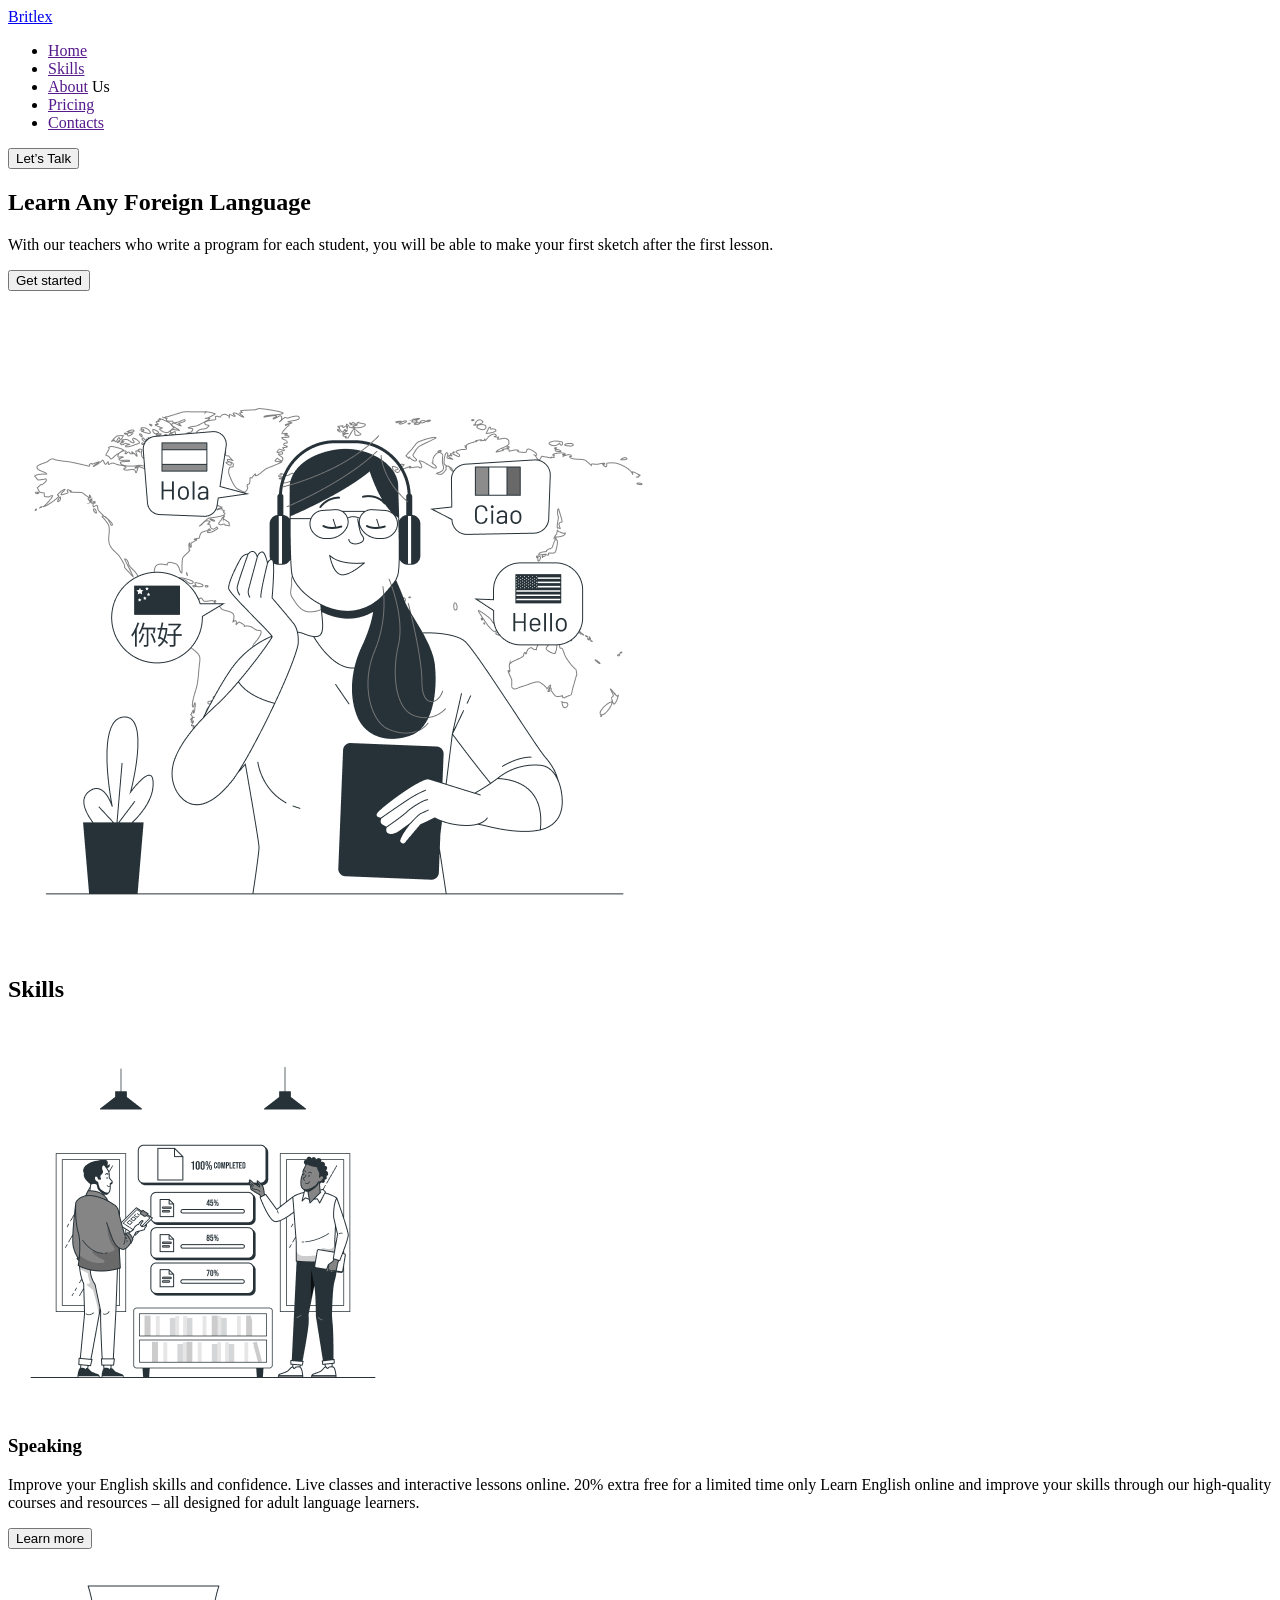
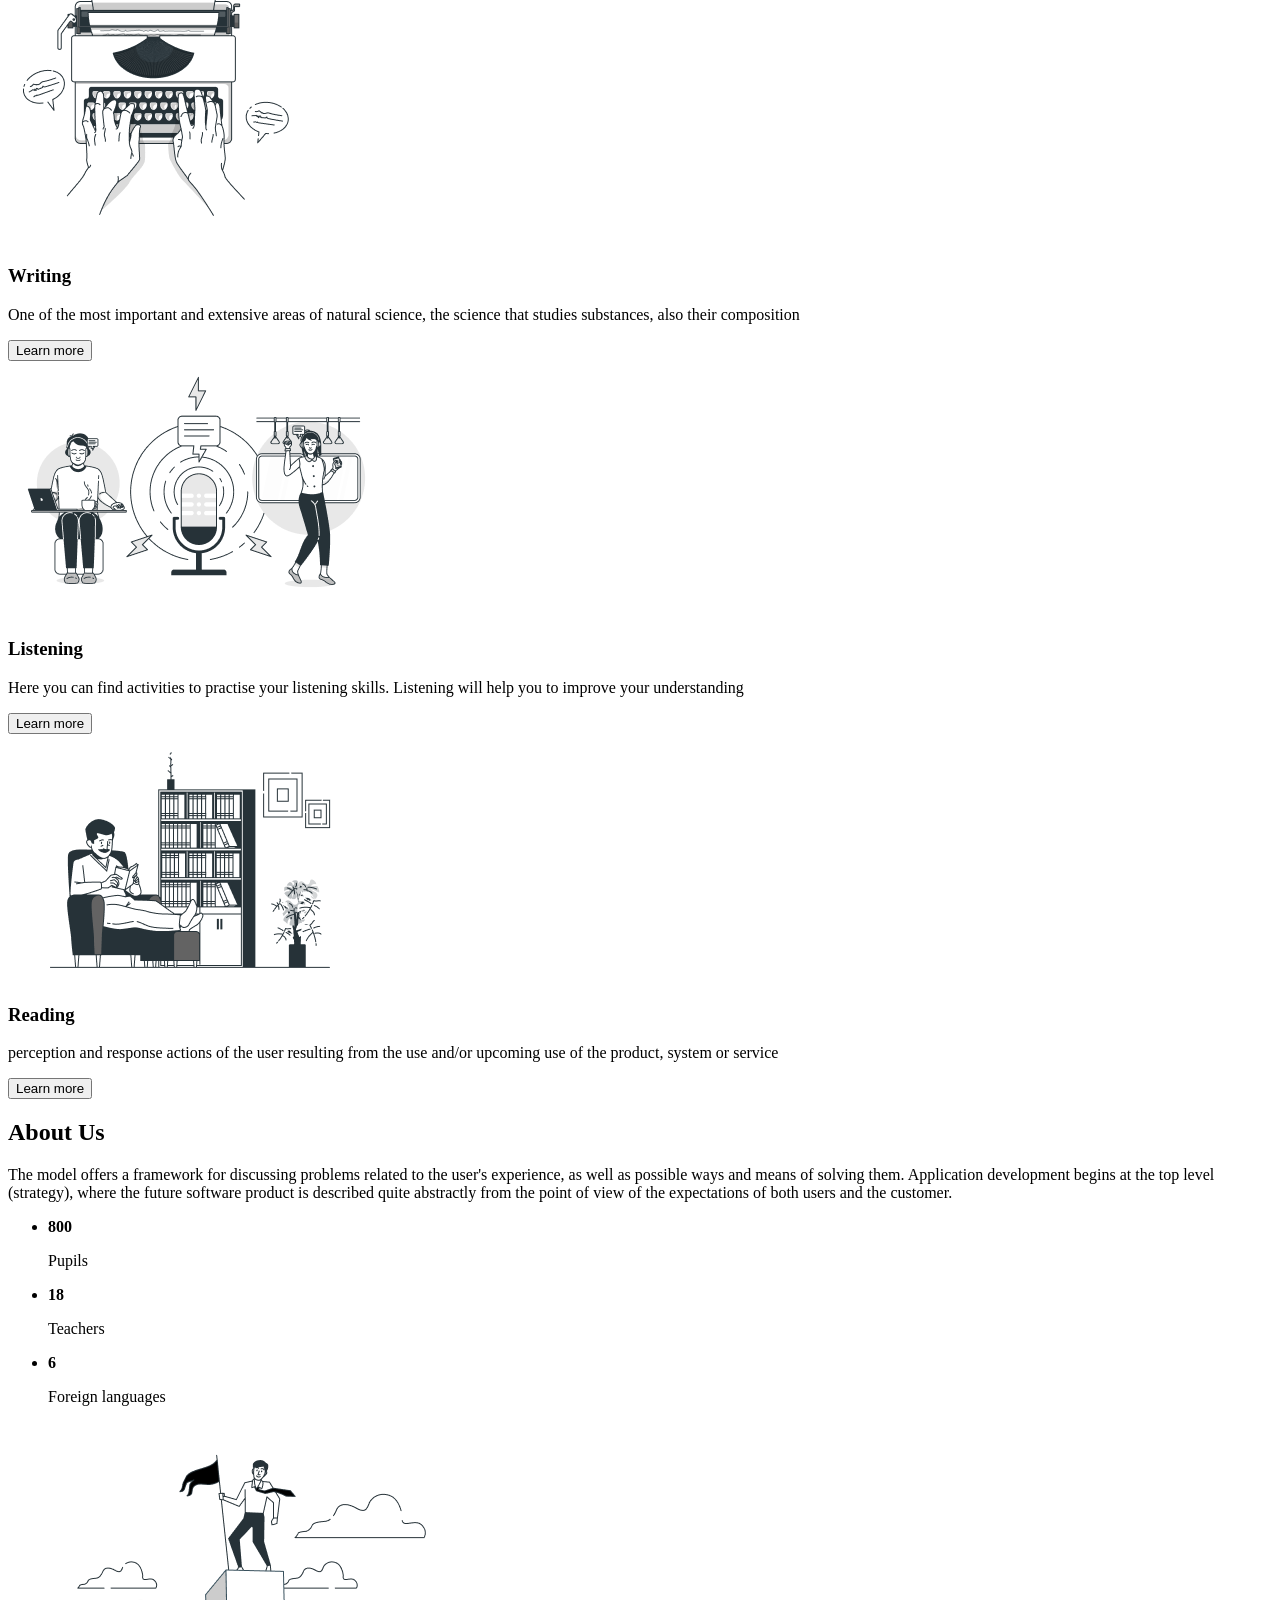
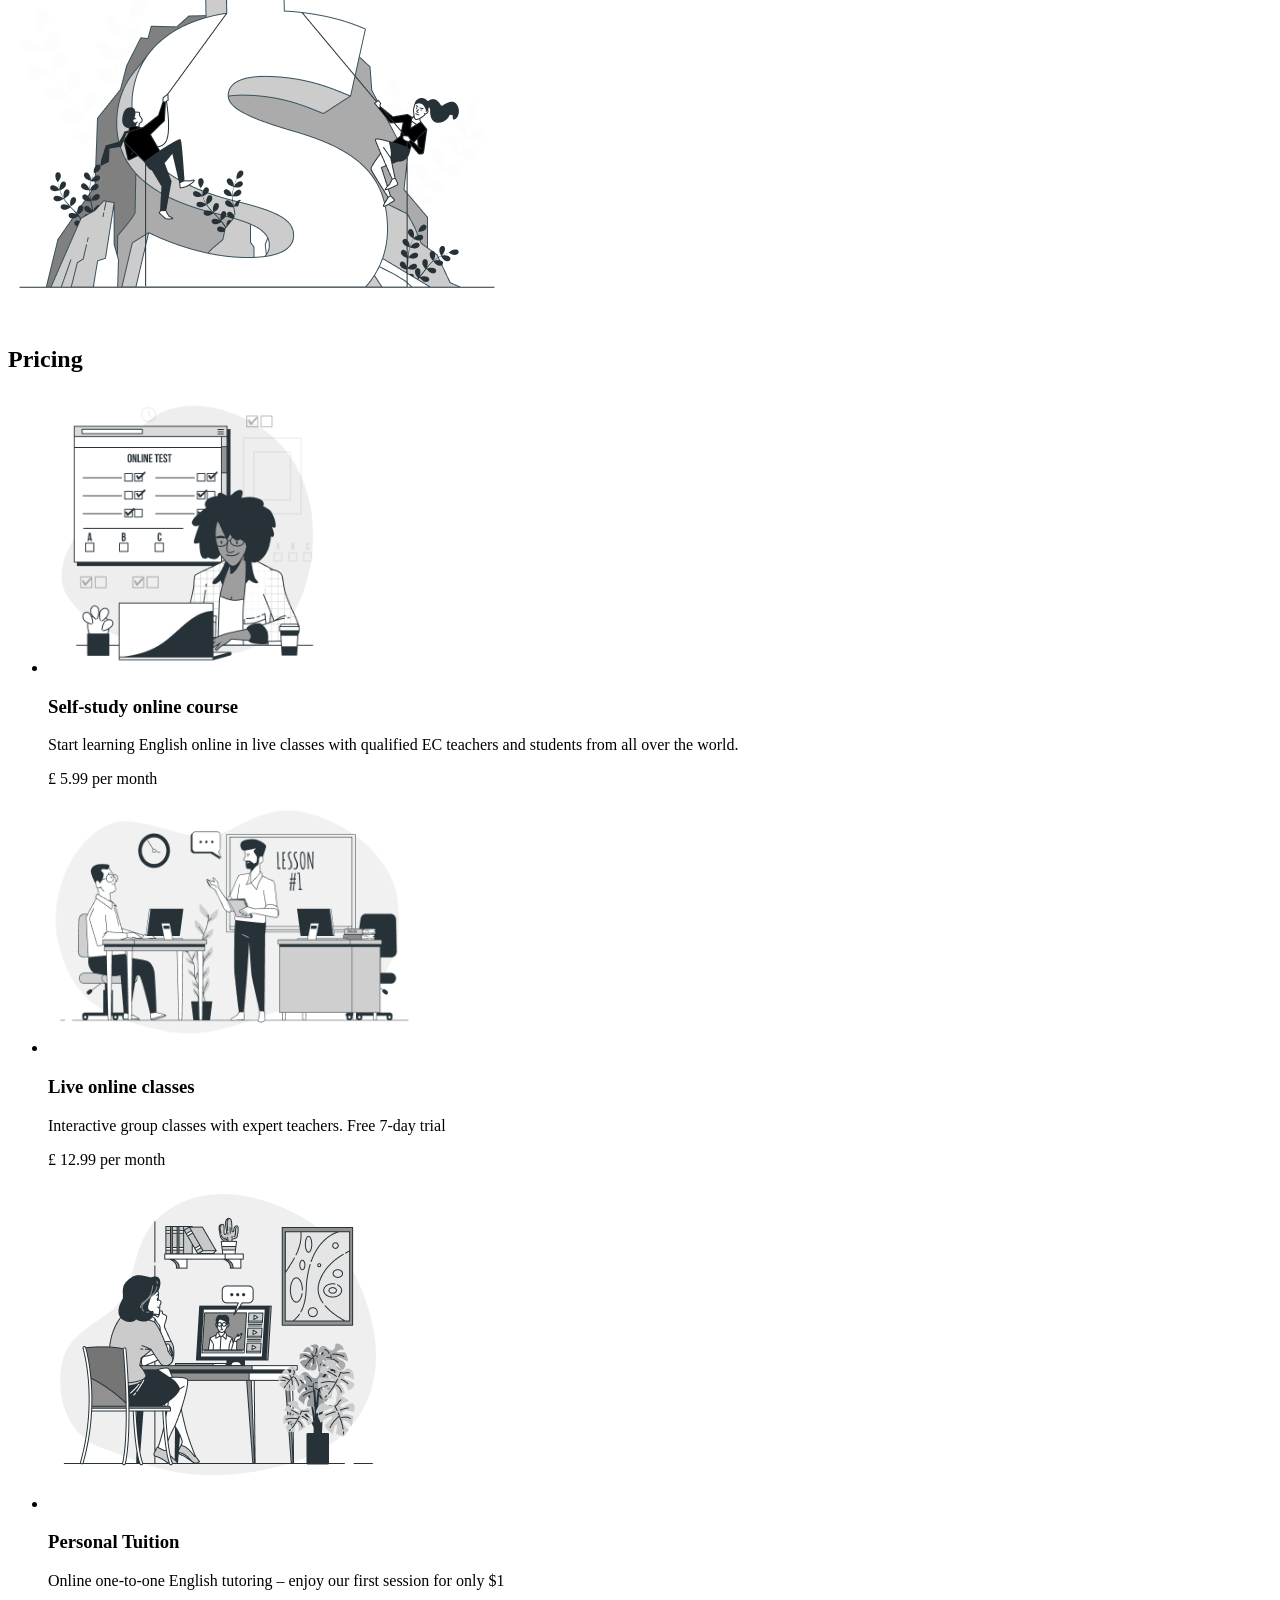
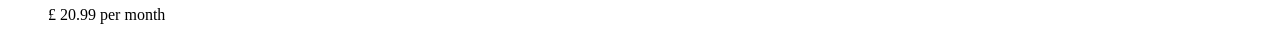
==== 2 project/index copy.html @ 39547306 "добавил 2 проект" ====
<!DOCTYPE html>
<html lang="en">
  <head>
    <meta charset="UTF-8" />
    <meta http-equiv="X-UA-Compatible" content="IE=edge" />
    <meta name="viewport" content="width=device-width, initial-scale=1.0" />
    <title>123</title>
  </head>
  <body>
    <header>
      <a href="./index copy.html"><span>Brit</span>lex</a>
      <ul>
        <li><a href="">Home</a></li>
        <li><a href="">Skills</a></li>
        <li><a href="">About</a> Us</li>
        <li><a href="">Pricing</a></li>
        <li><a href="">Contacts</a></li>
      </ul>
      <button type="button">Let’s Talk</button>
    </header>
    <main>
      <section>
        <div>
          <h1>Learn Any Foreign Language</h1>
          <p>
            With our teachers who write a program for each student, you will be
            able to make your first sketch after the first lesson.
          </p>
        </div>
        <div>
          <button type="button">Get started</button>
        </div>
        <div>
          <img
            src="./images-copy/learning-languages-bro.png"
            alt="language"
            width="661"
          />
        </div>
      </section>

      <section>
        <h2>Skills</h2>

        <div>
          <img src="./images-copy/speak.png" alt="speak" width="390" />
          <h3>Speaking</h3>
          <p>
            Improve your English skills and confidence. Live classes and
            interactive lessons online. 20% extra free for a limited time only
            Learn English online and improve your skills through our
            high-quality courses and resources – all designed for adult language
            learners.
          </p>
          <button type="button">Learn more</button>
        </div>

        <div>
          <img src="./images-copy/writer.png" alt="writer" width="293" />
          <h3>Writing</h3>
          <p>
            One of the most important and extensive areas of natural science,
            the science that studies substances, also their composition
          </p>
          <button type="button">Learn more</button>
        </div>

        <div>
          <img src="./images-copy/podcast.png" alt="podcast" width="382" />
          <h3>Listening</h3>
          <p>
            Here you can find activities to practise your listening skills.
            Listening will help you to improve your understanding
          </p>
          <button type="button">Learn more</button>
        </div>

        <div>
          <img
            src="./images-copy/house-bookshelves.png"
            alt="house-bookshelves"
            width="371"
          />
          <h3>Reading</h3>
          <p>
            perception and response actions of the user resulting from the use
            and/or upcoming use of the product, system or service
          </p>
          <button type="button">Learn more</button>
        </div>
      </section>

      <section>
        <div>
          <h2>About Us</h2>
          <p>
            The model offers a framework for discussing problems related to the
            user's experience, as well as possible ways and means of solving
            them. Application development begins at the top level (strategy),
            where the future software product is described quite abstractly from
            the point of view of the expectations of both users and the
            customer.
          </p>

          <ul>
            <li>
              <div>
                <p><b>800</b></p>
                <span>Pupils</span>
              </div>
            </li>

            <li>
              <div>
                <p><b>18</b></p>
                <span>Teachers</span>
              </div>
            </li>

            <li>
              <div>
                <p><b>6</b></p>
                <span>Foreign languages</span>
              </div>
            </li>
          </ul>
        </div>

        <div>
          <img src="./images-copy/1.png" alt="liser" width="500" />
        </div>
      </section>

      <section>
        <h2>Pricing</h2>
        <ul>
          <li>
            <div>
              <img src="./images-copy/pricing/2.png" alt="1" width="280" />
              <h3>Self-study online course</h3>
              <p>
                Start learning English online in live classes with qualified EC
                teachers and students from all over the world.
              </p>
              <span>&pound 5.99</span>
              <span>per month</span>
            </div>
          </li>

          <li>
            <div>
              <img src="./images-copy/pricing/1.png" alt="1" width="366" />
              <h3>Live online classes</h3>
              <p>
                Interactive group classes with expert teachers. Free 7-day trial
              </p>
              <span>&pound 12.99</span>
              <span>per month</span>
            </div>
          </li>

          <li>
            <div>
              <img src="./images-copy/pricing/3.png" alt="1" width="340" />
              <h3>Personal Tuition</h3>
              <p>
                Online one-to-one English tutoring – enjoy our first session for
                only $1
              </p>
              <span>&pound 20.99</span>
              <span>per month</span>
            </div>
          </li>
        </ul>
      </section>
    </main>
  </body>
</html>
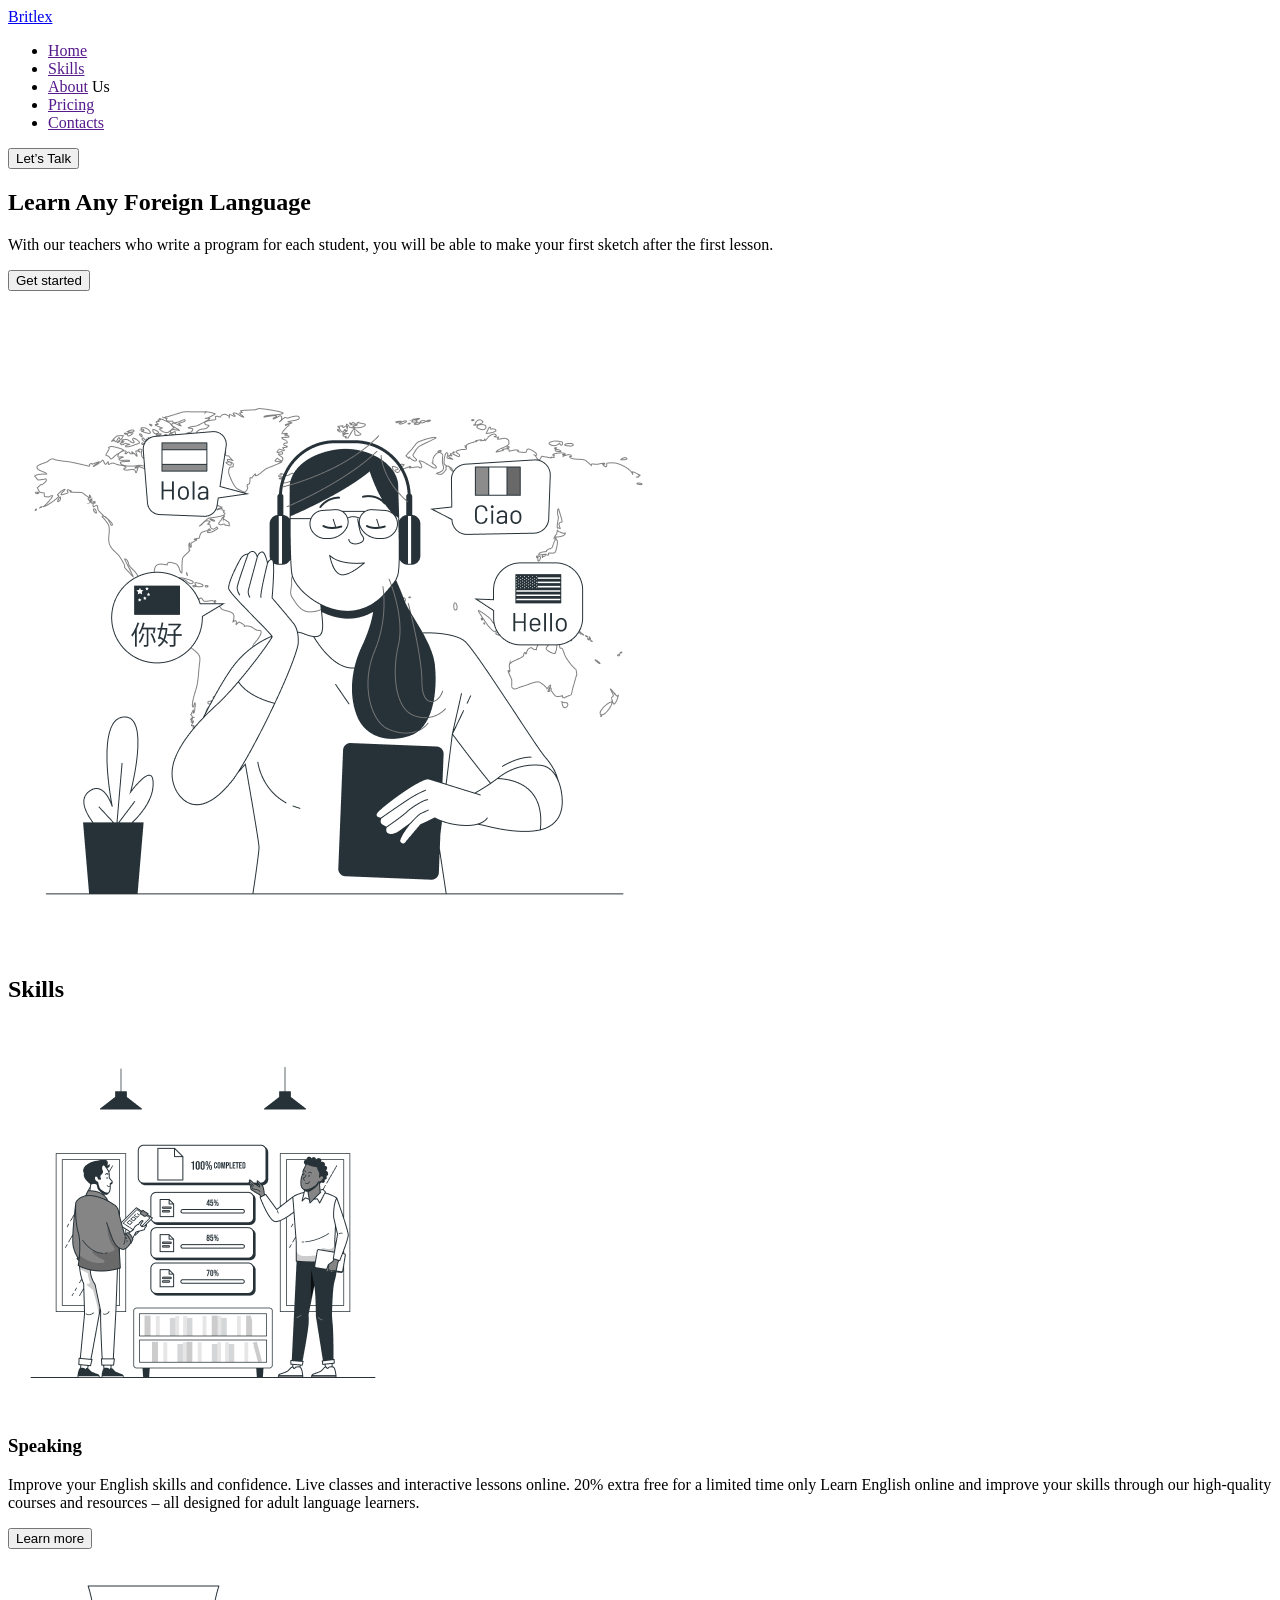
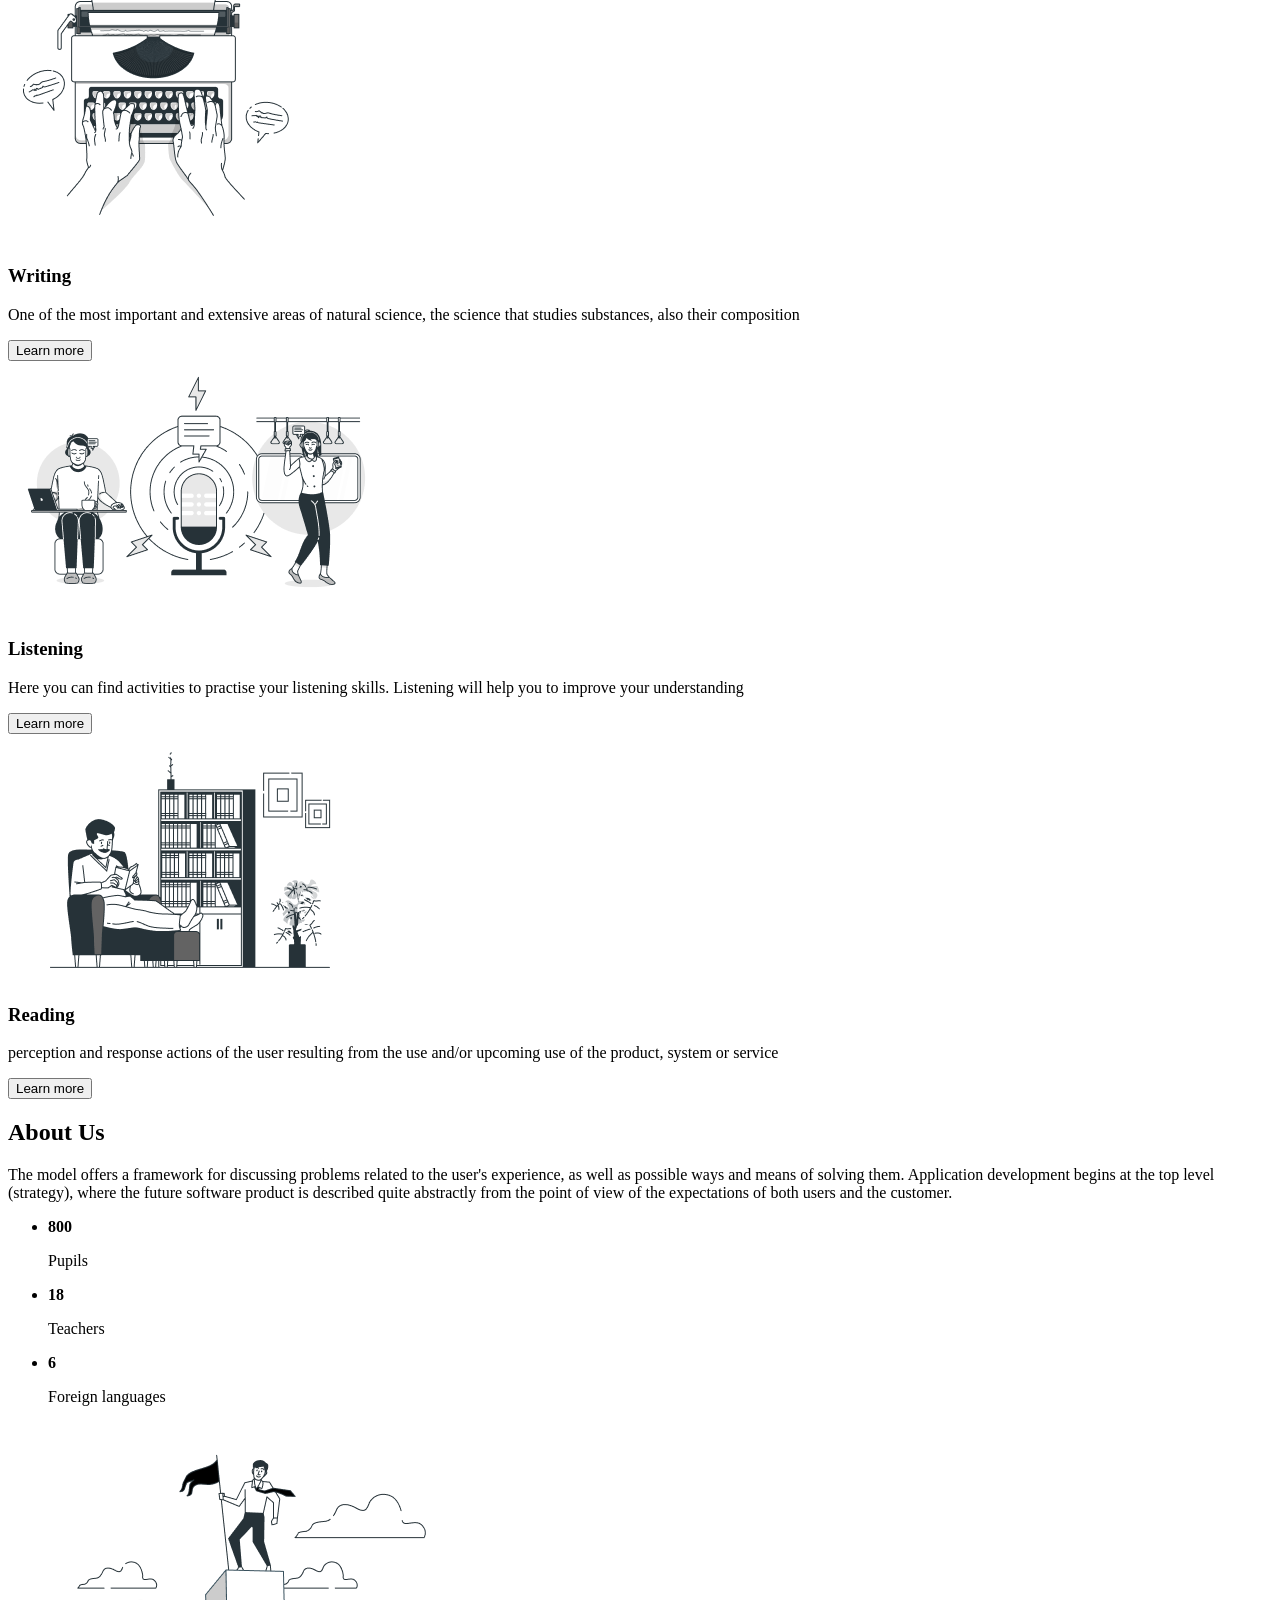
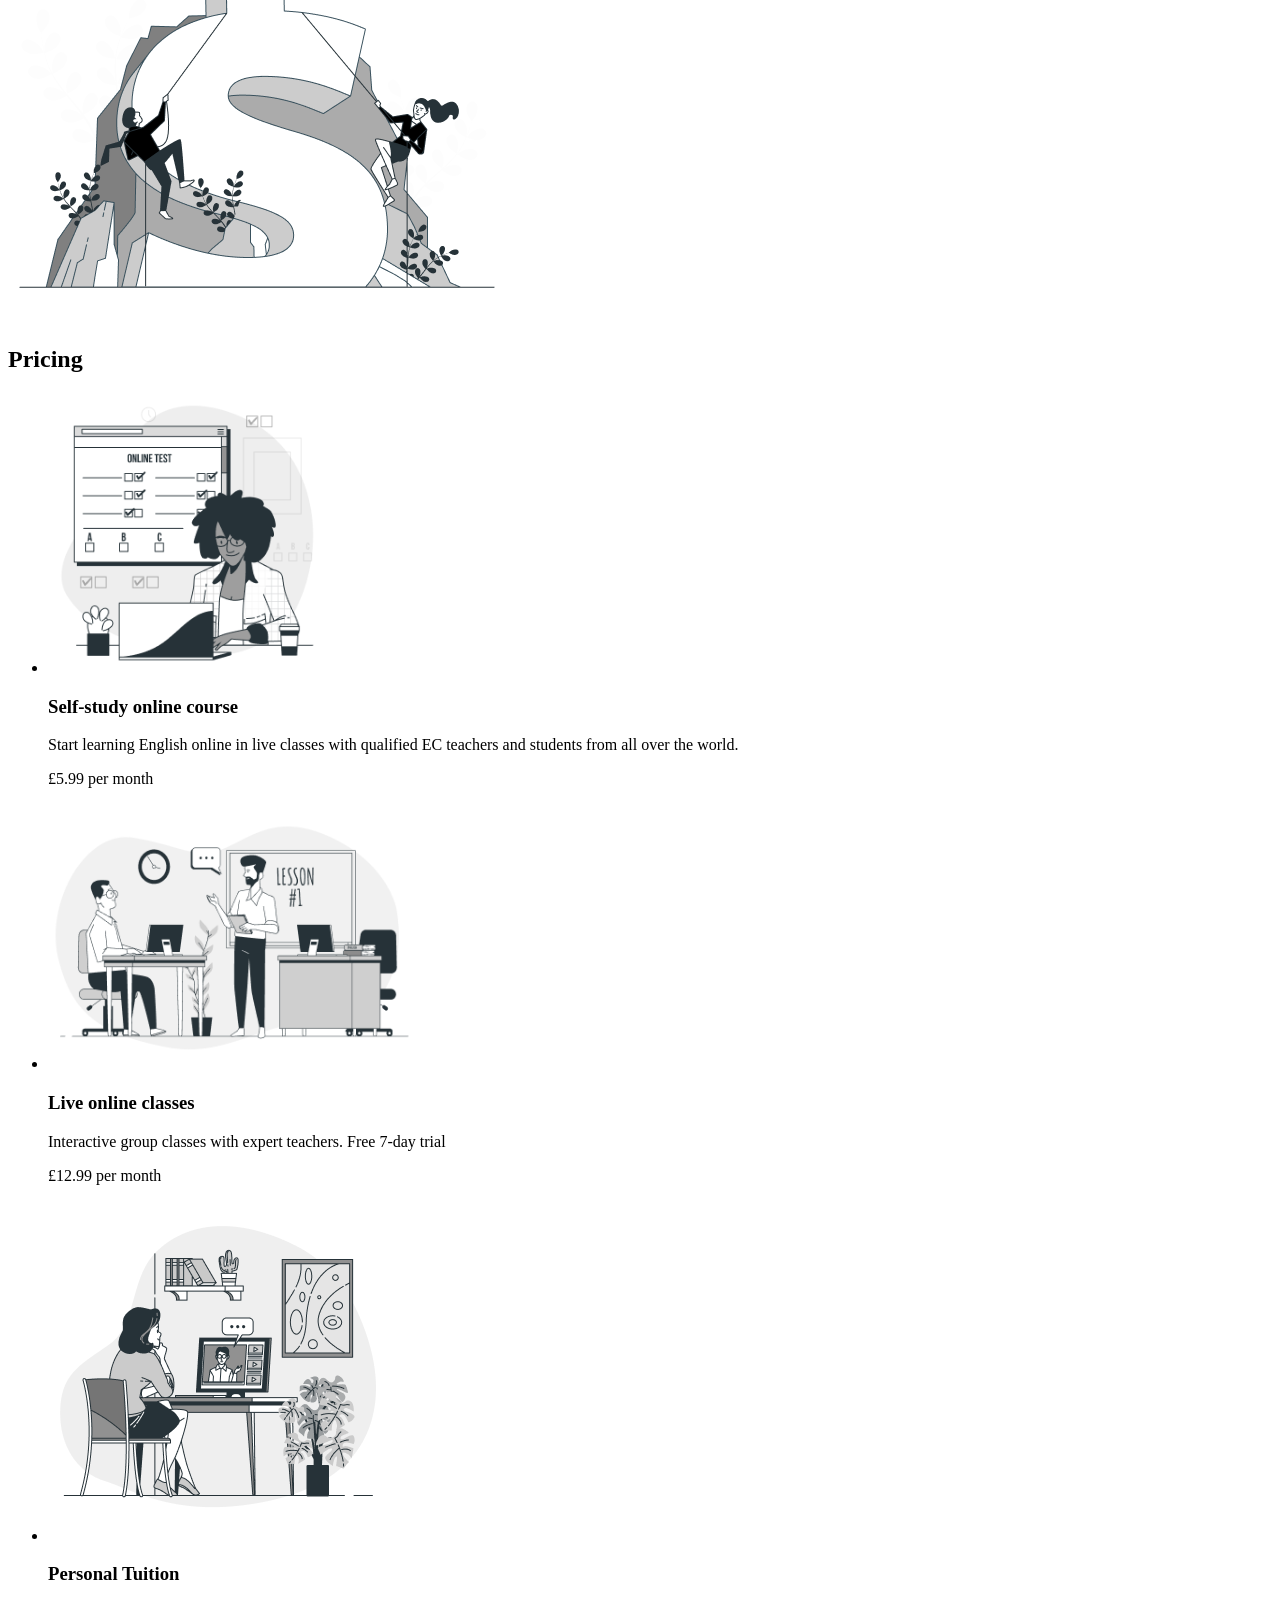
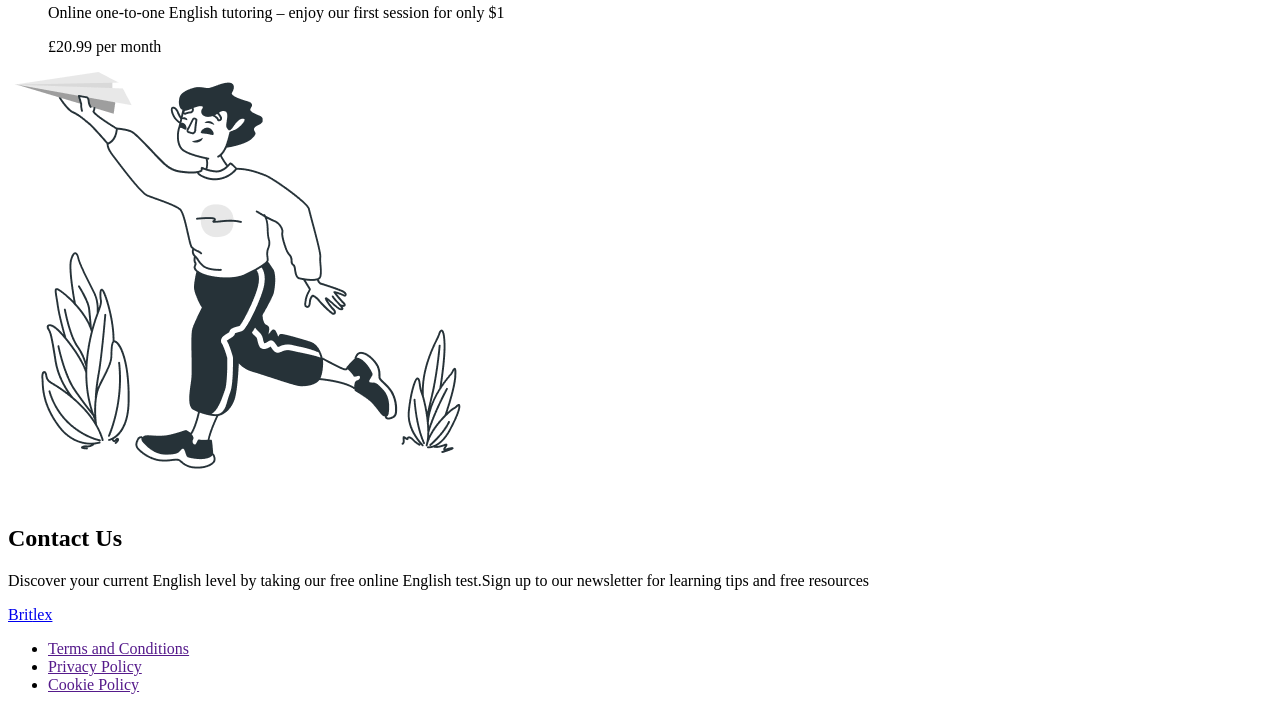
==== commit 0735d1eb: "доп проект к доп макету" ====
--- a/2 project/index copy.html
+++ b/2 project/index copy.html
@@ -8,7 +8,7 @@
   </head>
   <body>
     <header>
-      <a href="./index copy.html"><span>Brit</span>lex</a>
+      <a href="./index.html"><span>Brit</span>lex</a>
       <ul>
         <li><a href="">Home</a></li>
         <li><a href="">Skills</a></li>
@@ -106,28 +106,28 @@
             <li>
               <div>
                 <p><b>800</b></p>
-                <span>Pupils</span>
+                <p>Pupils</p>
               </div>
             </li>
 
             <li>
               <div>
                 <p><b>18</b></p>
-                <span>Teachers</span>
+                <p>Teachers</p>
               </div>
             </li>
 
             <li>
               <div>
                 <p><b>6</b></p>
-                <span>Foreign languages</span>
+                <p>Foreign languages</p>
               </div>
             </li>
           </ul>
         </div>
 
         <div>
-          <img src="./images-copy/1.png" alt="liser" width="500" />
+          <img src="./images-copy/1.png" alt="lider" width="500" />
         </div>
       </section>
 
@@ -142,8 +142,7 @@
                 Start learning English online in live classes with qualified EC
                 teachers and students from all over the world.
               </p>
-              <span>&pound 5.99</span>
-              <span>per month</span>
+              <p>&pound;<span>5.99</span> <span>per month</span></p>
             </div>
           </li>
 
@@ -154,8 +153,7 @@
               <p>
                 Interactive group classes with expert teachers. Free 7-day trial
               </p>
-              <span>&pound 12.99</span>
-              <span>per month</span>
+              <p>&pound;<span>12.99</span> <span>per month</span></p>
             </div>
           </li>
 
@@ -167,12 +165,41 @@
                 Online one-to-one English tutoring – enjoy our first session for
                 only $1
               </p>
-              <span>&pound 20.99</span>
-              <span>per month</span>
+              <p>&pound;<span>20.99</span> <span>per month</span></p>
             </div>
           </li>
         </ul>
       </section>
+      <section>
+        <!-- <h3>Hidden H3</h3> -->
+        <div>
+          <img
+            src="./images-copy/plane-child.png"
+            alt="plane-child"
+            width="477"
+          />
+        </div>
+        <h2>Contact Us</h2>
+        <p>
+          Discover your current English level by taking our free online English
+          test.Sign up to our newsletter for learning tips and free resources
+        </p>
+      </section>
     </main>
+
+    <footer>
+      <a href="./index.html"><span>Brit</span>lex</a>
+      <ul>
+        <li>
+          <a href="">Terms and Conditions</a>
+        </li>
+        <li>
+          <a href="">Privacy Policy</a>
+        </li>
+        <li>
+          <a href="">Cookie Policy</a>
+        </li>
+      </ul>
+    </footer>
   </body>
 </html>
